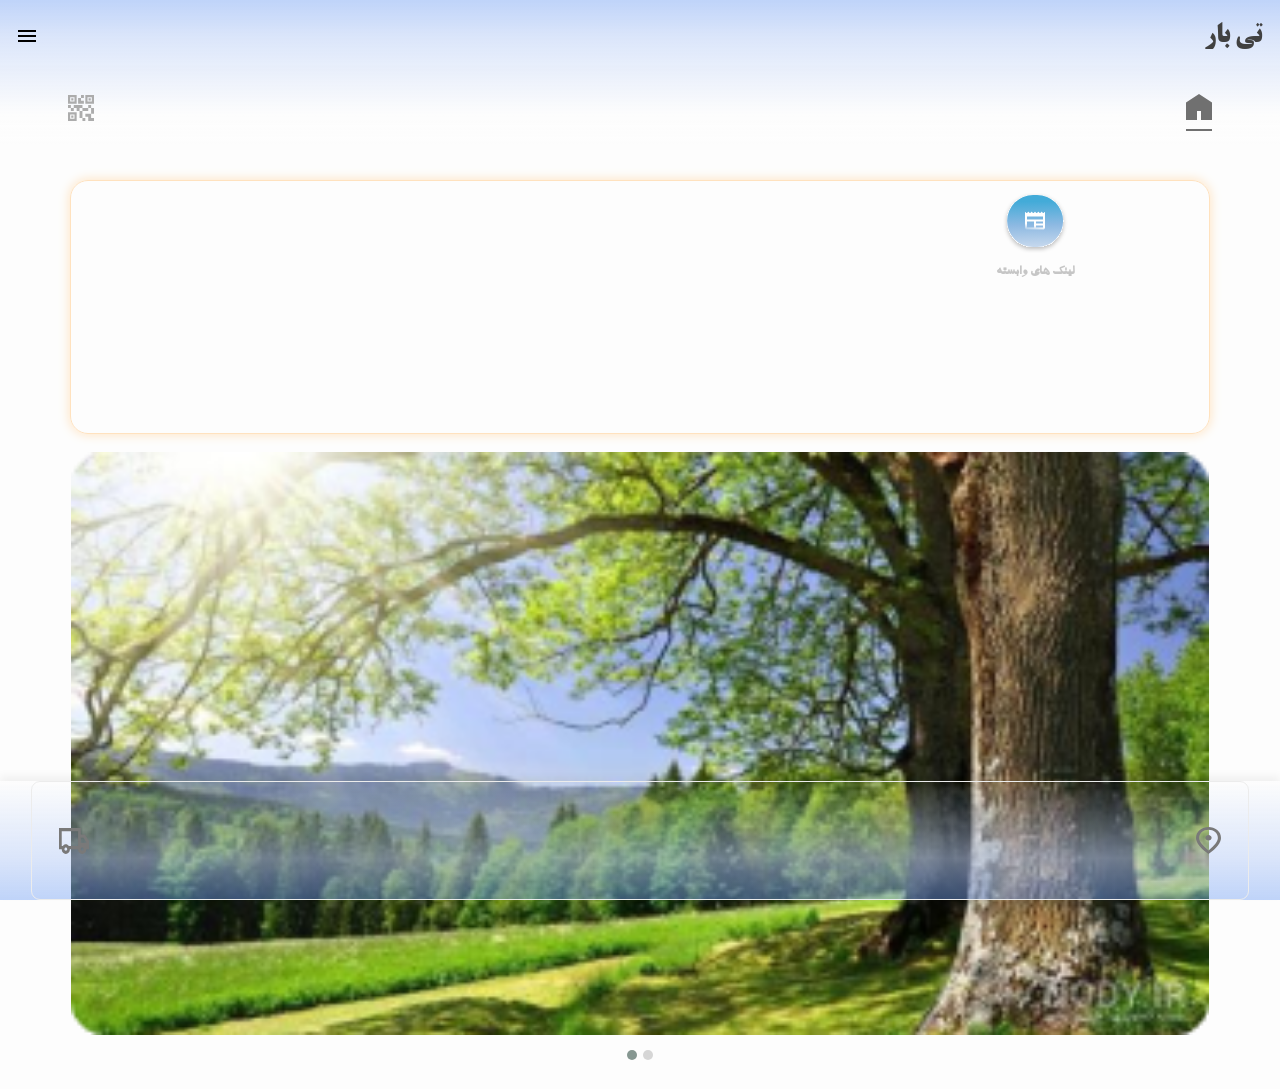
==== index.html @ 87678408 "Delete a photo in the main slider" ====
<!DOCTYPE html>
<html lang="fa" dir="rtl">

<head>
    <meta charset="UTF-8">
    <meta http-equiv="X-UA-Compatible" content="IE=edge">
    <meta name="viewport" content="width=device-width, initial-scale=1.0">
    <title>BAR CODE</title>
    <link rel="stylesheet" href="css/owl.carousel.min.css">
    <link rel="stylesheet" href="css/owl.theme.default.min.css">
    <link rel="stylesheet" href="css/styleMain.css">
</head>

<body>

    <header id="headerMain">
        <div id="header-top">
            <span>تی بار</span>

            <img id="goToPageSetting" src="image/user-setting.svg" alt="">
        </div>
        <div id="header-main">
            <div>
                <img id="icon-home" src="image/home.svg" alt="">
                <img id="icon-home-active" src="image/home-active.svg" alt="">
            </div>

            <div>
                <img id="mobile-QR" src="image/mobile-QR.svg" alt="">
                <img id="mobile-QR-active" src="image/mobile-QR-active.svg" alt="">
            </div>
        </div>
    </header>

    <section id="OptionsSectionMain">
        <div>
            <div>
                <img src="image/Cultural-Products.svg" alt="">
            </div>

            <span>لینک های وابسته</span>
        </div>

    </section>

    <section id="slider">
        <div class="owl-carousel owl-theme">
            <div class="item">
                <img src="image/nody-عکس-مناظر-زیبا-با-کیفیت-بالا-1626717823 1.png" alt="">
            </div>
            <div class="item">
                <img src="image/Jowhareh_galleries_5_poster_94015c6b-6b60-4d21-803e-1c897b226ade 1.png" alt="">
            </div>
        </div>
    </section>

    <section id="qrCode">
        <h3>کد را اسکن کنید</h3>
        <img src="image/QR-code.svg" alt="">
    </section>

    <footer id="footerMain">
        <div id="container">
            <div id="mapIcon">
                <img src="image/map.svg" alt="">
            </div>
            <div>
                <img src="image/FreightCar.svg" alt="">
            </div>
        </div>
    </footer>

    <script src="js/jquery-3.7.1.min.js"></script>
    <script src="js/owl.carousel.min.js"></script>
    <script src="js/appMain.js"></script>
</body>

</html>
---- css/styleMain.css ----
@font-face {
  font-family: iran-sans-bold;
  src: url(../css/BTitrBd.ttf);
}
@font-face {
  font-family: iran-sans;
  src: url(../css/BTraffic.ttf);
}
body {
  font-family: iran-sans;
  background-color: #FDFDFD;
}
body header {
  font-family: iran-sans-bold;
}
body #headerMain {
  width: 100%;
  position: fixed;
  top: 0;
  right: 0;
  left: 0;
  background: linear-gradient(180deg, rgba(113, 159, 244, 0.4431372549) 0%, rgba(189, 209, 248, 0.54) 25%, rgba(239, 239, 239, 0) 80%, #FDFDFD 100%);
}
body #headerMain #header-top {
  width: 100%;
  height: 8vh;
  display: flex;
  align-items: center;
  justify-content: space-between;
}
body #headerMain #header-top span {
  color: #414141;
  font-weight: bold;
  font-size: 3vh;
}
body #headerMain #header-top * {
  margin: 0 2vh;
}
body #headerMain #header-main {
  width: 95%;
  height: 8vh;
  margin: 0 auto;
  display: flex;
  align-items: center;
  justify-content: space-between;
}
body #headerMain #header-main div {
  display: flex;
  align-items: center;
  justify-content: space-between;
  flex-direction: column;
}
body #headerMain #header-main div span {
  color: #2E2E2E;
}
body #headerMain #header-main > div {
  margin: 0 4vh;
}
body #headerMain #header-main #icon-home,
body #headerMain #header-main #mobile-QR-active {
  display: none;
}
body #headerMain #header-main #icon-home-active,
body #headerMain #header-main #mobile-QR-active {
  border-bottom: 0.3vh solid #707070;
  padding: 1vh 0;
}
body #OptionsSectionMain {
  width: 90%;
  height: 26vh;
  margin: 20vh auto 0;
  border-radius: 2vh;
  display: flex;
  flex-wrap: wrap;
  padding: 1vh 0;
  border: 0.2vh solid #FFE2BF;
  background: rgba(255, 205, 145, 0);
  box-shadow: 0px 0px 11.9px 0px #FFE1BC;
}
body #OptionsSectionMain > div {
  width: 30%;
  height: 10vh;
  margin: 0.3vh;
  display: flex;
  flex-direction: column;
  align-items: center;
}
body #OptionsSectionMain > div > div > svg {
  width: 7vh;
  height: 7vh;
}
body #OptionsSectionMain > div > span {
  color: #C6C6C6;
  font-size: 1.5vh;
  font-weight: bold;
}
body #OptionsSectionMain > div img {
  width: 100%;
}
body #slider {
  width: 90%;
  direction: ltr;
  margin: 2vh auto;
}
body #slider .item {
  width: 100%;
  height: 30%;
}
body #slider .item img {
  width: 100% !important;
  height: 100% !important;
}
body #slider .owl-dots button span {
  margin: 5px 3px;
}
body #qrCode {
  display: none;
  position: absolute;
  left: 0;
  right: 0;
  top: 20vh;
  flex-direction: column;
  align-items: center;
}
body #qrCode h3 {
  color: #ACACAC;
  font-size: 2.5vh;
  font-weight: bold;
}
body #qrCode img {
  width: 70%;
  margin: 0 auto;
}
body #footerMain {
  width: 100%;
  position: fixed;
  bottom: 0vh;
  right: 0;
  left: 0;
  margin: 0 auto;
  z-index: 1;
  display: flex;
  flex-direction: column;
  background: linear-gradient(0deg, rgba(113, 159, 244, 0.4431372549) 0%, rgba(189, 209, 248, 0.54) 35%, rgba(239, 239, 239, 0) 100%);
  box-shadow: 0px -5px 8.2px 0px rgba(0, 0, 0, 0.05);
}
body #footerMain #container {
  width: 95%;
  height: 13vh;
  margin: 0 auto;
  border-radius: 1vh;
  display: flex;
  align-items: center;
  justify-content: space-between;
  border: 1px solid #ECECEC;
}
body #footerMain #container div {
  margin: 0 3vh;
  height: 100%;
  display: flex;
  flex-direction: column;
  align-items: center;
  justify-content: center;
}
body #footerMain .box-shadow {
  width: 100%;
  height: 10vh;
  background: linear-gradient(0deg, #719FF4 0%, rgba(189, 209, 248, 0.54) 49.39%, rgba(239, 239, 239, 0) 100%);
}
body #div-trafficRules {
  width: 6.5vh;
  height: 6.5vh;
  border-radius: 10vh;
  display: flex;
  align-items: center;
  justify-content: center;
}
body span {
  font-size: 2.5vh;
  margin-top: 0.8vh;
}
body .owl-next span,
body .owl-prev span {
  visibility: hidden;
}

/*# sourceMappingURL=styleMain.css.map */
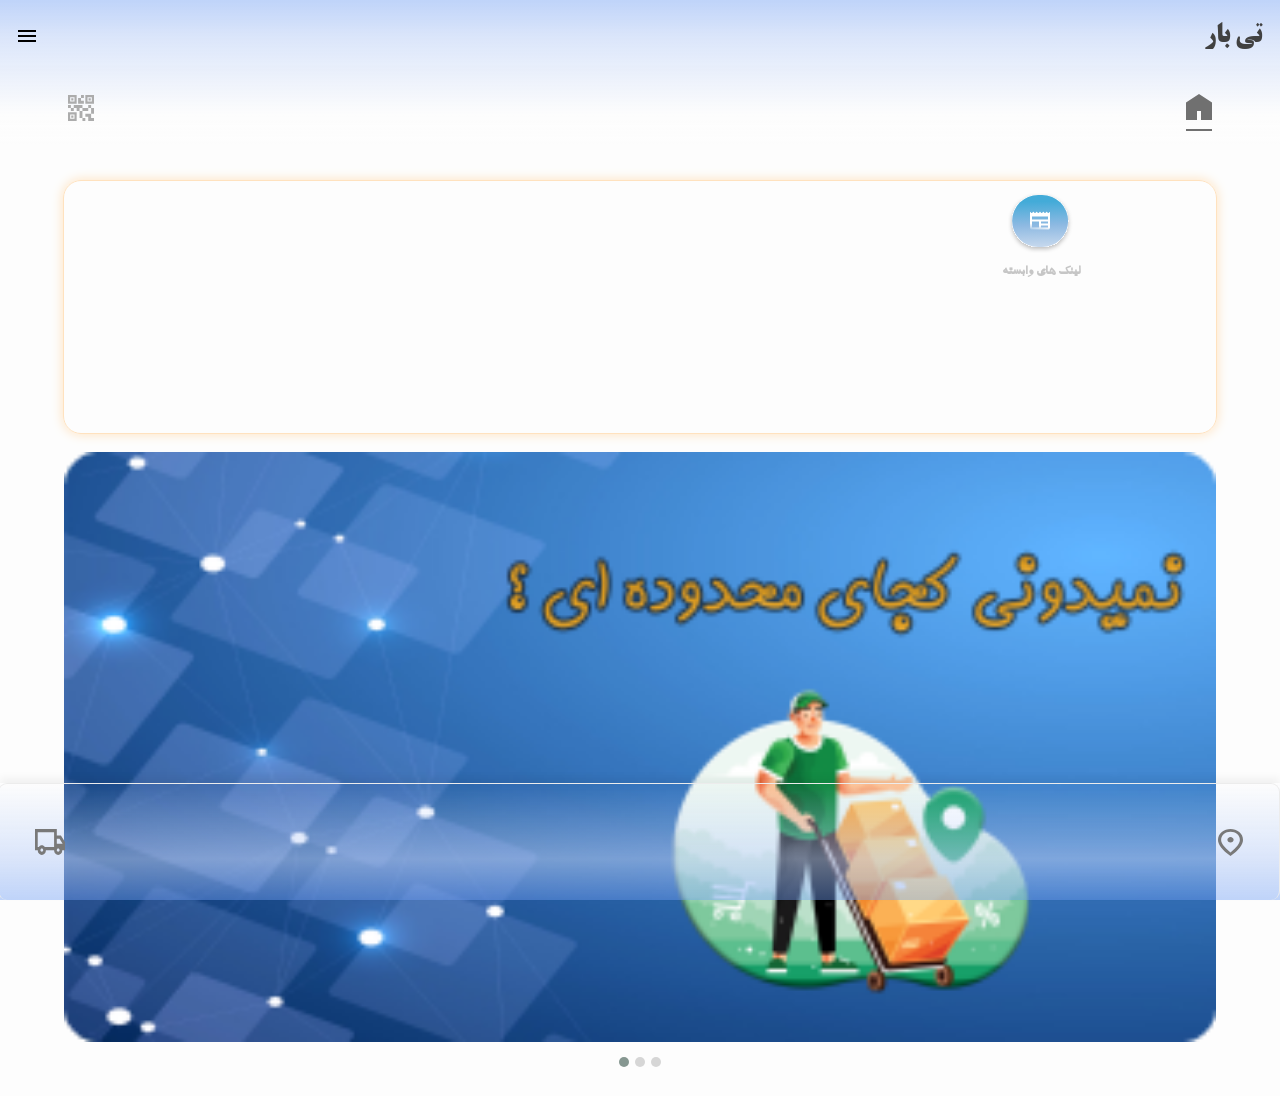
==== commit 7c57d6f8: "create loading page 1 = Create a loading page 2 = Add a poster to the slider" ====
--- a/index.html
+++ b/index.html
@@ -46,10 +46,13 @@
     <section id="slider">
         <div class="owl-carousel owl-theme">
             <div class="item">
-                <img src="image/nody-عکس-مناظر-زیبا-با-کیفیت-بالا-1626717823 1.png" alt="">
+                <img src="image/slider-1.png" alt="">
             </div>
             <div class="item">
-                <img src="image/Jowhareh_galleries_5_poster_94015c6b-6b60-4d21-803e-1c897b226ade 1.png" alt="">
+                <img src="image/slider-2.png" alt="">
+            </div>
+            <div class="item">
+                <img src="image/slider-3.png" alt="">
             </div>
         </div>
     </section>
@@ -70,6 +73,10 @@
         </div>
     </footer>
 
+    <section id="loading-page">
+        <img src="image/logo.png" alt="">
+    </section>
+
     <script src="js/jquery-3.7.1.min.js"></script>
     <script src="js/owl.carousel.min.js"></script>
     <script src="js/appMain.js"></script>
--- a/css/styleMain.css
+++ b/css/styleMain.css
@@ -9,6 +9,7 @@
 body {
   font-family: iran-sans;
   background-color: #FDFDFD;
+  margin: 0;
 }
 body header {
   font-family: iran-sans-bold;
@@ -133,6 +134,7 @@
 }
 body #footerMain {
   width: 100%;
+  height: 13vh;
   position: fixed;
   bottom: 0vh;
   right: 0;
@@ -145,17 +147,18 @@
   box-shadow: 0px -5px 8.2px 0px rgba(0, 0, 0, 0.05);
 }
 body #footerMain #container {
-  width: 95%;
-  height: 13vh;
+  width: 100%;
+  height: 100%;
   margin: 0 auto;
   border-radius: 1vh;
   display: flex;
   align-items: center;
   justify-content: space-between;
   border: 1px solid #ECECEC;
+  border-bottom: none;
 }
 body #footerMain #container div {
-  margin: 0 3vh;
+  margin: 0 4vh;
   height: 100%;
   display: flex;
   flex-direction: column;
@@ -166,6 +169,19 @@
   width: 100%;
   height: 10vh;
   background: linear-gradient(0deg, #719FF4 0%, rgba(189, 209, 248, 0.54) 49.39%, rgba(239, 239, 239, 0) 100%);
+}
+body #loading-page {
+  background: linear-gradient(163deg, #79A4F5 47.08%, #DCE4F4 138.52%);
+  width: 100%;
+  height: 100vh;
+  display: none;
+  align-items: center;
+  justify-content: center;
+}
+body #loading-page img {
+  width: 30%;
+  height: 14vh;
+  border-radius: 30px 0;
 }
 body #div-trafficRules {
   width: 6.5vh;
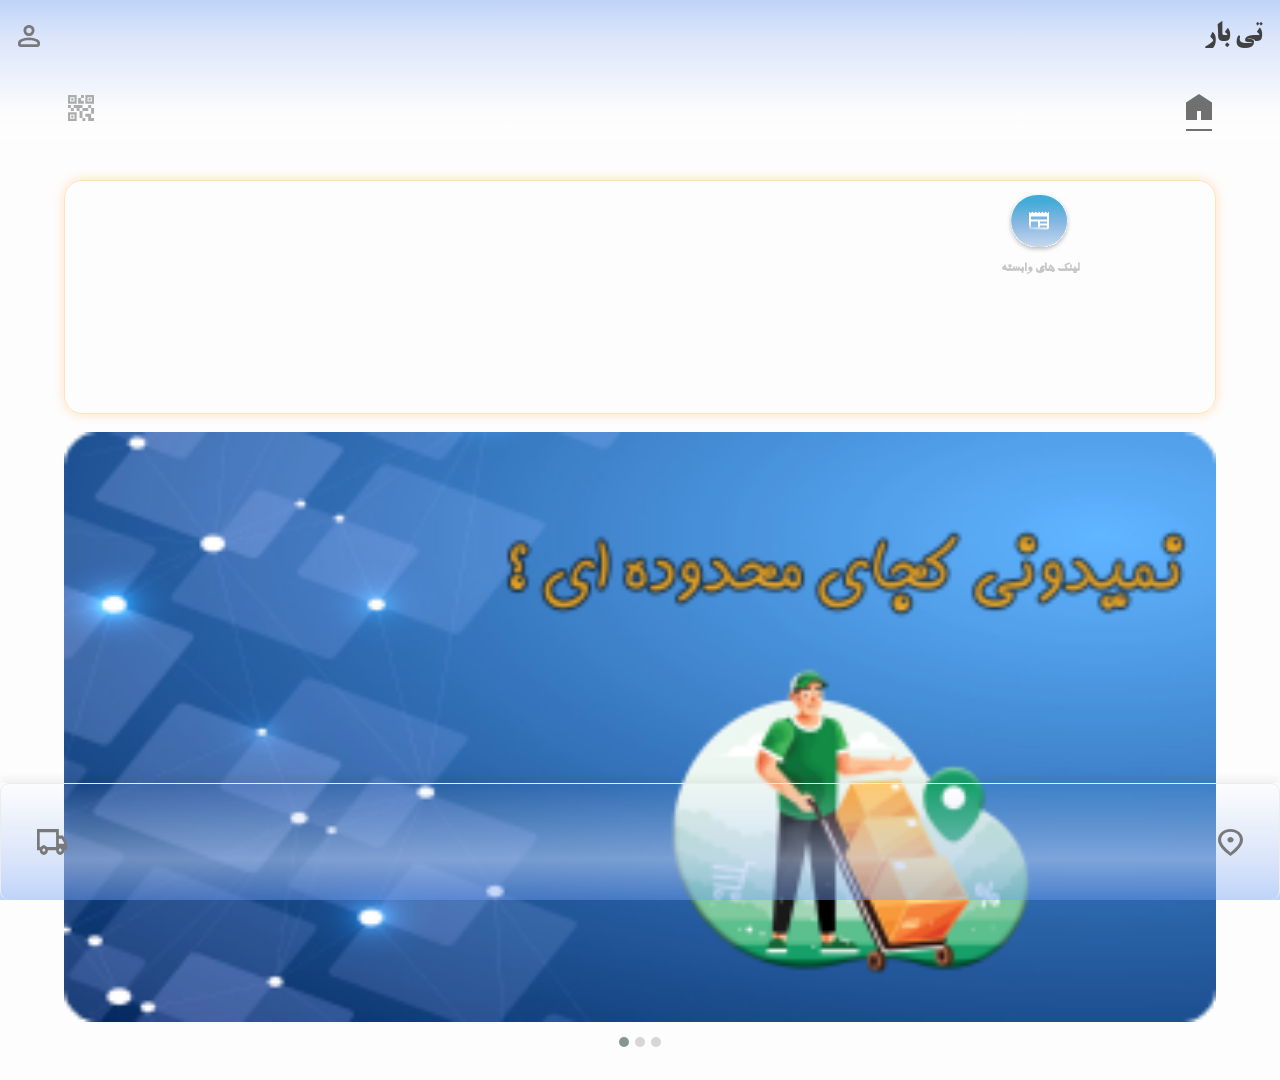
==== commit 95364c81: "fit loading : ( main page )" ====
--- a/index.html
+++ b/index.html
@@ -8,59 +8,69 @@
     <title>BAR CODE</title>
     <link rel="stylesheet" href="css/owl.carousel.min.css">
     <link rel="stylesheet" href="css/owl.theme.default.min.css">
+    <!-- <link href="https://cdn.jsdelivr.net/npm/bootstrap@5.3.2/dist/css/bootstrap.min.css" rel="stylesheet"
+        integrity="sha384-T3c6CoIi6uLrA9TneNEoa7RxnatzjcDSCmG1MXxSR1GAsXEV/Dwwykc2MPK8M2HN" crossorigin="anonymous"> -->
+    <link rel="stylesheet" href="css/bootstrap-material-design.min.css">
     <link rel="stylesheet" href="css/styleMain.css">
 </head>
 
-<body>
+<body id="accordionExample">
 
     <header id="headerMain">
         <div id="header-top">
             <span>تی بار</span>
 
-            <img id="goToPageSetting" src="image/user-setting.svg" alt="">
+            <img id="goToPageSetting" src="image/user-icon-header.svg" alt="">
         </div>
         <div id="header-main">
             <div>
-                <img id="icon-home" src="image/home.svg" alt="">
+                <img id="icon-home" data-bs-toggle="collapse" data-bs-target="#main" aria-expanded="false"
+                    aria-controls="main" src="image/home.svg" alt="">
                 <img id="icon-home-active" src="image/home-active.svg" alt="">
             </div>
 
             <div>
-                <img id="mobile-QR" src="image/mobile-QR.svg" alt="">
+                <img id="mobile-QR" data-bs-toggle="collapse" data-bs-target="#qrCode" aria-expanded="false"
+                    aria-controls="qrCode" src="image/mobile-QR.svg" alt="">
                 <img id="mobile-QR-active" src="image/mobile-QR-active.svg" alt="">
             </div>
         </div>
     </header>
+    <main id="main" data-bs-parent="#accordionExample">
 
-    <section id="OptionsSectionMain">
-        <div>
+        <section id="OptionsSectionMain">
             <div>
-                <img src="image/Cultural-Products.svg" alt="">
+                <div>
+                    <img src="image/Cultural-Products.svg" alt="">
+                </div>
+
+                <span>لینک های وابسته</span>
             </div>
 
-            <span>لینک های وابسته</span>
-        </div>
+        </section>
 
-    </section>
+        <section id="slider">
+            <div class="owl-carousel owl-theme">
+                <div class="item">
+                    <img src="image/slider-1.png" alt="">
+                </div>
+                <div class="item">
+                    <img src="image/slider-2.png" alt="">
+                </div>
+                <div class="item">
+                    <img src="image/slider-3.png" alt="">
+                </div>
+            </div>
+        </section>
 
-    <section id="slider">
-        <div class="owl-carousel owl-theme">
-            <div class="item">
-                <img src="image/slider-1.png" alt="">
-            </div>
-            <div class="item">
-                <img src="image/slider-2.png" alt="">
-            </div>
-            <div class="item">
-                <img src="image/slider-3.png" alt="">
-            </div>
-        </div>
-    </section>
+    </main>
 
-    <section id="qrCode">
+
+    <section id="qrCode" data-bs-parent="#accordionExample">
         <h3>کد را اسکن کنید</h3>
         <img src="image/QR-code.svg" alt="">
     </section>
+
 
     <footer id="footerMain">
         <div id="container">
@@ -79,7 +89,12 @@
 
     <script src="js/jquery-3.7.1.min.js"></script>
     <script src="js/owl.carousel.min.js"></script>
+    <script src="https://cdn.jsdelivr.net/npm/bootstrap@5.3.2/dist/js/bootstrap.bundle.min.js"
+        integrity="sha384-C6RzsynM9kWDrMNeT87bh95OGNyZPhcTNXj1NW7RuBCsyN/o0jlpcV8Qyq46cDfL" crossorigin="anonymous">
+    </script>
+    <!-- <script src="js/bootstrap-material-design.min.js"></script> -->
     <script src="js/appMain.js"></script>
+
 </body>
 
 </html>
--- a/css/styleMain.css
+++ b/css/styleMain.css
@@ -65,6 +65,9 @@
 body #headerMain #header-main #mobile-QR-active {
   border-bottom: 0.3vh solid #707070;
   padding: 1vh 0;
+}
+body #main {
+  width: 100%;
 }
 body #OptionsSectionMain {
   width: 90%;
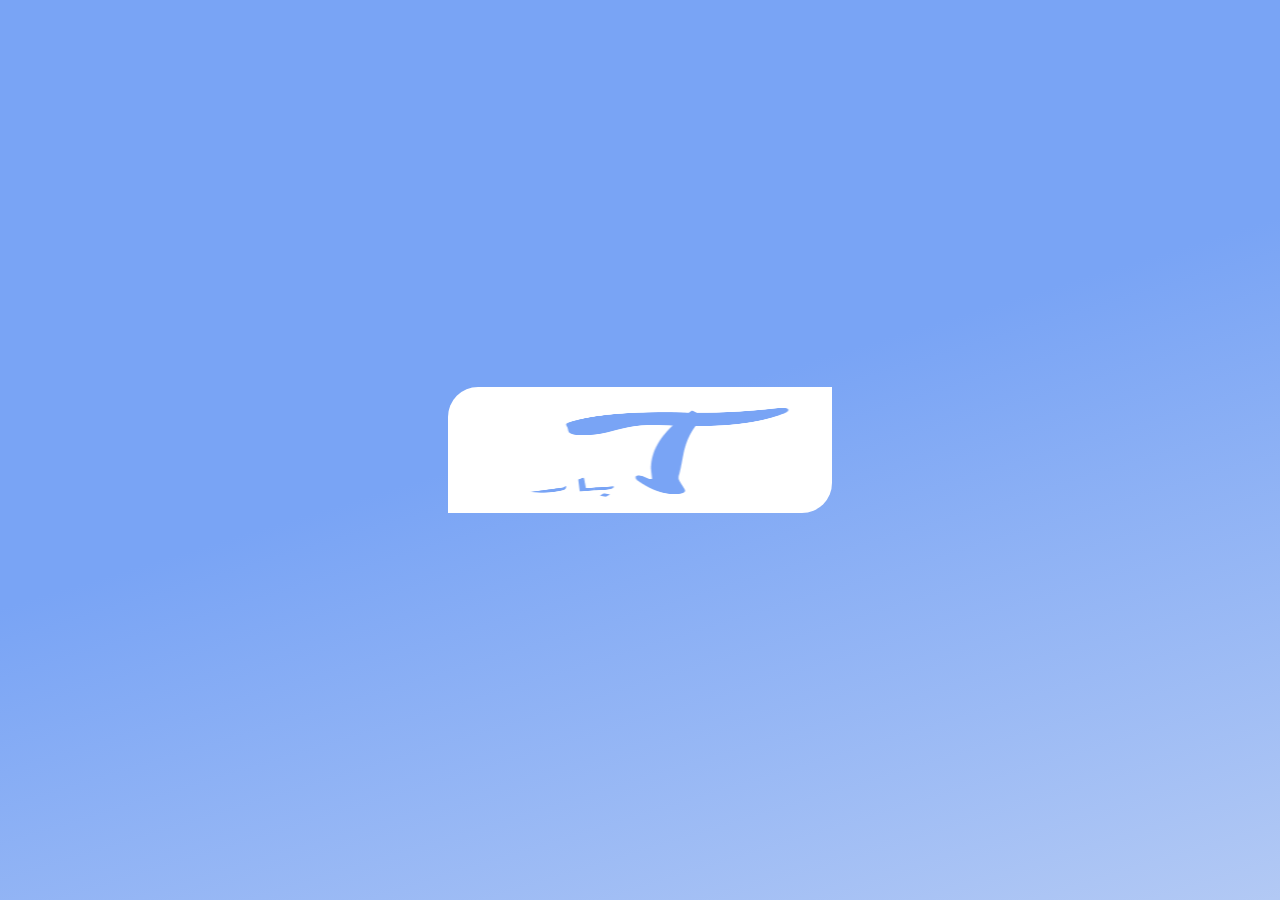
==== commit a75e88ab: "fit style ( main page ) changes :arrow_down: 1 = style option element 2 = logo title 3 = none the bo" ====
--- a/index.html
+++ b/index.html
@@ -8,8 +8,6 @@
     <title>BAR CODE</title>
     <link rel="stylesheet" href="css/owl.carousel.min.css">
     <link rel="stylesheet" href="css/owl.theme.default.min.css">
-    <!-- <link href="https://cdn.jsdelivr.net/npm/bootstrap@5.3.2/dist/css/bootstrap.min.css" rel="stylesheet"
-        integrity="sha384-T3c6CoIi6uLrA9TneNEoa7RxnatzjcDSCmG1MXxSR1GAsXEV/Dwwykc2MPK8M2HN" crossorigin="anonymous"> -->
     <link rel="stylesheet" href="css/bootstrap-material-design.min.css">
     <link rel="stylesheet" href="css/styleMain.css">
 </head>
@@ -18,35 +16,34 @@
 
     <header id="headerMain">
         <div id="header-top">
-            <span>تی بار</span>
+            <div>
+                <span class="logo-tit-T">T</span>
+                <span class="logo-tit-Bar">بار</span>
+            </div>
 
             <img id="goToPageSetting" src="image/user-icon-header.svg" alt="">
         </div>
         <div id="header-main">
             <div>
-                <img id="icon-home" data-bs-toggle="collapse" data-bs-target="#main" aria-expanded="false"
-                    aria-controls="main" src="image/home.svg" alt="">
+                <img id="icon-home" src="image/home.svg" alt="">
                 <img id="icon-home-active" src="image/home-active.svg" alt="">
             </div>
 
             <div>
-                <img id="mobile-QR" data-bs-toggle="collapse" data-bs-target="#qrCode" aria-expanded="false"
-                    aria-controls="qrCode" src="image/mobile-QR.svg" alt="">
+                <img id="mobile-QR" src="image/mobile-QR.svg" alt="">
                 <img id="mobile-QR-active" src="image/mobile-QR-active.svg" alt="">
             </div>
         </div>
     </header>
+
     <main id="main" data-bs-parent="#accordionExample">
 
         <section id="OptionsSectionMain">
             <div>
-                <div>
-                    <img src="image/Cultural-Products.svg" alt="">
-                </div>
+                <img src="image/Cultural-Products.svg" alt="">
 
                 <span>لینک های وابسته</span>
             </div>
-
         </section>
 
         <section id="slider">
@@ -65,12 +62,10 @@
 
     </main>
 
-
     <section id="qrCode" data-bs-parent="#accordionExample">
         <h3>کد را اسکن کنید</h3>
         <img src="image/QR-code.svg" alt="">
     </section>
-
 
     <footer id="footerMain">
         <div id="container">
--- a/css/styleMain.css
+++ b/css/styleMain.css
@@ -5,6 +5,14 @@
 @font-face {
   font-family: iran-sans;
   src: url(../css/BTraffic.ttf);
+}
+@font-face {
+  font-family: VampiroOne-Regular;
+  src: url(../Fonts-B_YasDL.com/VampiroOne-Regular.ttf);
+}
+@font-face {
+  font-family: BArabics;
+  src: url(../Fonts-B_YasDL.com/BArabics.ttf);
 }
 body {
   font-family: iran-sans;
@@ -21,6 +29,7 @@
   right: 0;
   left: 0;
   background: linear-gradient(180deg, rgba(113, 159, 244, 0.4431372549) 0%, rgba(189, 209, 248, 0.54) 25%, rgba(239, 239, 239, 0) 80%, #FDFDFD 100%);
+  display: none;
 }
 body #headerMain #header-top {
   width: 100%;
@@ -28,11 +37,24 @@
   display: flex;
   align-items: center;
   justify-content: space-between;
+}
+body #headerMain #header-top .logo-tit-T {
+  text-shadow: 0px 1px 4px #7C7C7C;
+  color: #FF8C15;
+  font-family: VampiroOne-Regular;
+  -webkit-text-stroke-width: 0.01vh;
+  -webkit-text-stroke-color: #F8F8F8;
+  font-size: 5vh;
+}
+body #headerMain #header-top .logo-tit-Bar {
+  font-family: BArabics;
+  color: #206BF5;
 }
 body #headerMain #header-top span {
   color: #414141;
   font-weight: bold;
   font-size: 3vh;
+  margin: 0;
 }
 body #headerMain #header-top * {
   margin: 0 2vh;
@@ -77,34 +99,33 @@
   display: flex;
   flex-wrap: wrap;
   padding: 1vh 0;
-  border: 0.2vh solid #FFE2BF;
   background: rgba(255, 205, 145, 0);
-  box-shadow: 0px 0px 11.9px 0px #FFE1BC;
-}
-body #OptionsSectionMain > div {
-  width: 30%;
-  height: 10vh;
-  margin: 0.3vh;
-  display: flex;
-  flex-direction: column;
-  align-items: center;
-}
-body #OptionsSectionMain > div > div > svg {
-  width: 7vh;
-  height: 7vh;
-}
-body #OptionsSectionMain > div > span {
-  color: #C6C6C6;
-  font-size: 1.5vh;
+  box-shadow: 0px 0px 11.9px 0px rgba(255, 205, 145, 0.5);
+}
+body #OptionsSectionMain div {
+  display: flex;
+  flex-direction: column;
+  align-items: center;
+  margin: 3% 6.5%;
+  width: 20%;
+  height: 0vh;
+}
+body #OptionsSectionMain div > span {
+  color: #42ABD8;
+  font-size: 1.3vh;
   font-weight: bold;
-}
-body #OptionsSectionMain > div img {
-  width: 100%;
+  text-align: center;
+}
+body #OptionsSectionMain div img {
+  width: 70%;
 }
 body #slider {
   width: 90%;
   direction: ltr;
   margin: 2vh auto;
+}
+body #slider .owl-stage-outer {
+  border-radius: 1vh;
 }
 body #slider .item {
   width: 100%;
@@ -144,10 +165,9 @@
   left: 0;
   margin: 0 auto;
   z-index: 1;
-  display: flex;
   flex-direction: column;
   background: linear-gradient(0deg, rgba(113, 159, 244, 0.4431372549) 0%, rgba(189, 209, 248, 0.54) 35%, rgba(239, 239, 239, 0) 100%);
-  box-shadow: 0px -5px 8.2px 0px rgba(0, 0, 0, 0.05);
+  box-shadow: 0px -5px 18.2px 0px rgba(0, 0, 0, 0.05);
 }
 body #footerMain #container {
   width: 100%;
@@ -157,8 +177,6 @@
   display: flex;
   align-items: center;
   justify-content: space-between;
-  border: 1px solid #ECECEC;
-  border-bottom: none;
 }
 body #footerMain #container div {
   margin: 0 4vh;
@@ -177,7 +195,7 @@
   background: linear-gradient(163deg, #79A4F5 47.08%, #DCE4F4 138.52%);
   width: 100%;
   height: 100vh;
-  display: none;
+  display: flex;
   align-items: center;
   justify-content: center;
 }
@@ -203,4 +221,9 @@
   visibility: hidden;
 }
 
+.owl-theme .owl-dots .owl-dot.active span,
+.owl-theme .owl-dots .owl-dot:hover span {
+  background: #FF8C15;
+}
+
 /*# sourceMappingURL=styleMain.css.map */
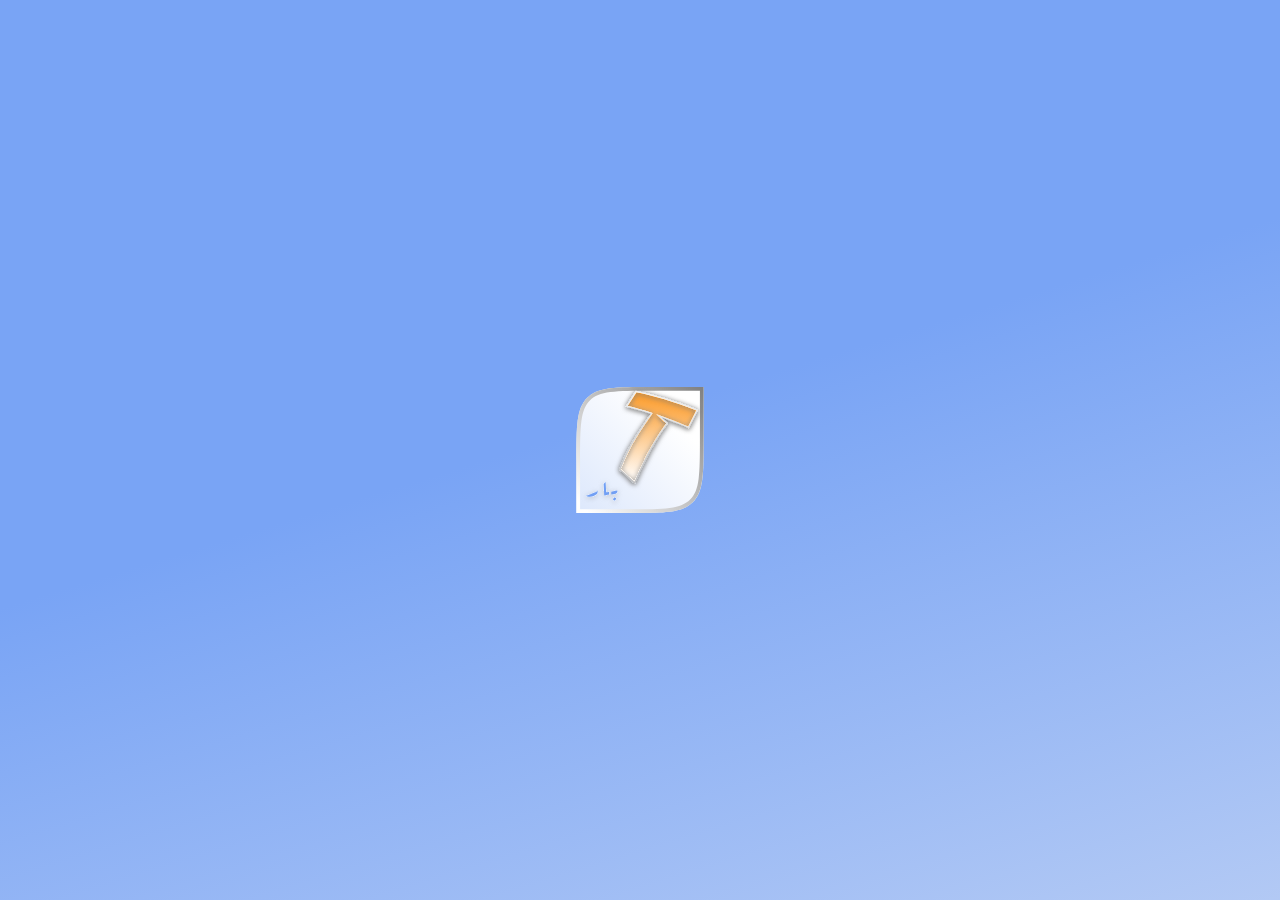
==== commit 58b89a77: "fit style (main page) 1 = change logo header 2 = change background(header and footer) 3 = change log" ====
--- a/index.html
+++ b/index.html
@@ -10,6 +10,8 @@
     <link rel="stylesheet" href="css/owl.theme.default.min.css">
     <link rel="stylesheet" href="css/bootstrap-material-design.min.css">
     <link rel="stylesheet" href="css/styleMain.css">
+    <link rel="icon" href="./dark.png" media="(prefers-color-scheme: dark)">
+    <link rel="icon" href="./light.png" media="(prefers-color-scheme: light)">
 </head>
 
 <body id="accordionExample">
@@ -17,7 +19,7 @@
     <header id="headerMain">
         <div id="header-top">
             <div>
-                <span class="logo-tit-T">T</span>
+                <img class="logo-tit-T" src="image/logo-t-header.svg" alt="">
                 <span class="logo-tit-Bar">بار</span>
             </div>
 
@@ -79,7 +81,7 @@
     </footer>
 
     <section id="loading-page">
-        <img src="image/logo.png" alt="">
+        <img src="image/logo-loading.svg" alt="">
     </section>
 
     <script src="js/jquery-3.7.1.min.js"></script>
--- a/css/styleMain.css
+++ b/css/styleMain.css
@@ -28,7 +28,7 @@
   top: 0;
   right: 0;
   left: 0;
-  background: linear-gradient(180deg, rgba(113, 159, 244, 0.4431372549) 0%, rgba(189, 209, 248, 0.54) 25%, rgba(239, 239, 239, 0) 80%, #FDFDFD 100%);
+  background: linear-gradient(180deg, #719FF4 0%, rgba(189, 209, 248, 0.54) 49.39%, rgba(239, 239, 239, 0) 100%);
   display: none;
 }
 body #headerMain #header-top {
@@ -39,16 +39,13 @@
   justify-content: space-between;
 }
 body #headerMain #header-top .logo-tit-T {
-  text-shadow: 0px 1px 4px #7C7C7C;
-  color: #FF8C15;
-  font-family: VampiroOne-Regular;
-  -webkit-text-stroke-width: 0.01vh;
-  -webkit-text-stroke-color: #F8F8F8;
-  font-size: 5vh;
+  margin: 0;
 }
 body #headerMain #header-top .logo-tit-Bar {
   font-family: BArabics;
-  color: #206BF5;
+  -webkit-background-clip: text;
+  -webkit-text-fill-color: transparent;
+  background-image: linear-gradient(234deg, #206BF5 22.69%, #81ABF9 88.24%);
 }
 body #headerMain #header-top span {
   color: #414141;
@@ -166,7 +163,7 @@
   margin: 0 auto;
   z-index: 1;
   flex-direction: column;
-  background: linear-gradient(0deg, rgba(113, 159, 244, 0.4431372549) 0%, rgba(189, 209, 248, 0.54) 35%, rgba(239, 239, 239, 0) 100%);
+  background: linear-gradient(0deg, #81A7EE 0%, rgba(189, 209, 248, 0.54) 49.39%, rgba(239, 239, 239, 0) 100%);
   box-shadow: 0px -5px 18.2px 0px rgba(0, 0, 0, 0.05);
 }
 body #footerMain #container {
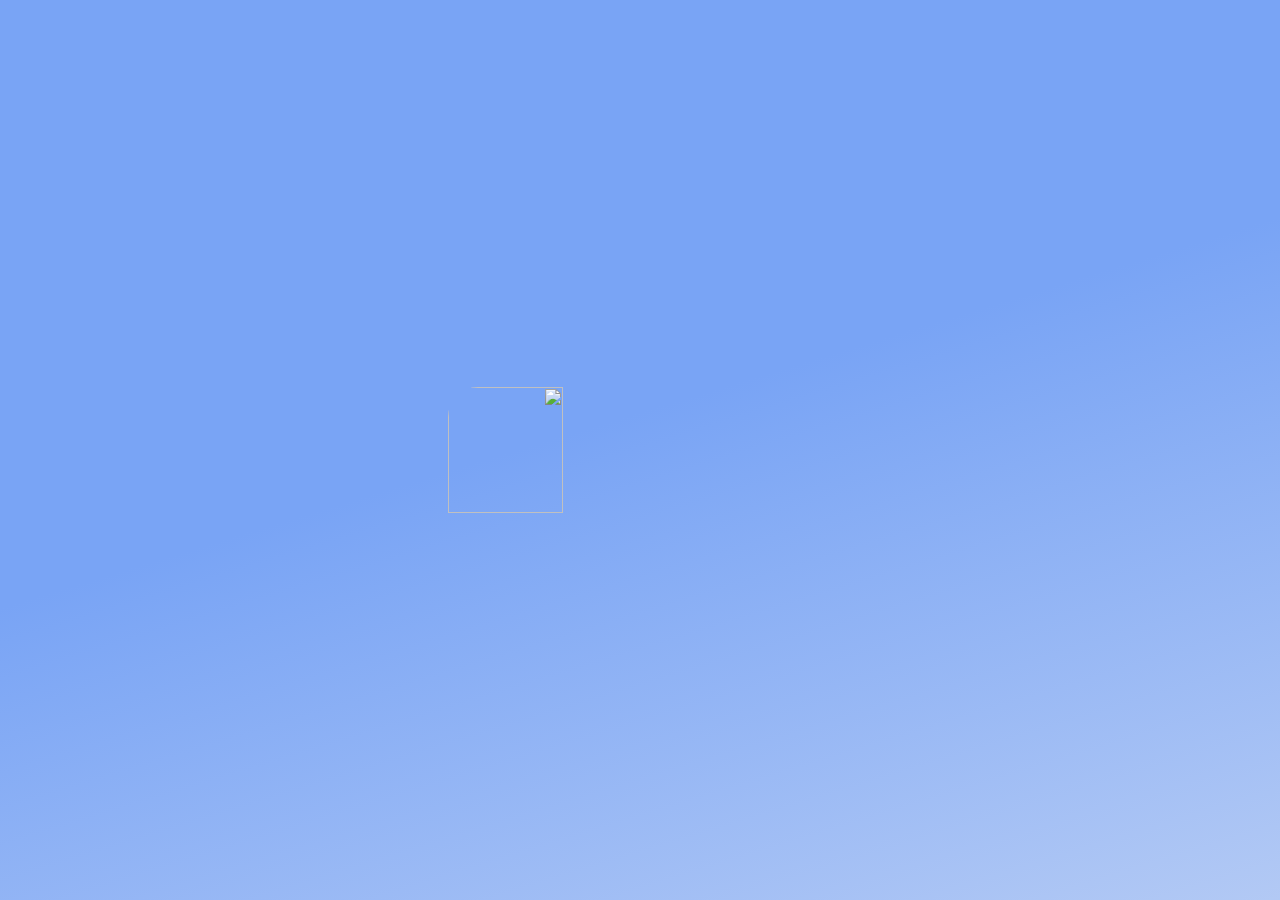
==== commit c4e6373d: "fit style (main page) 1 = add animation in title header (T) 2 = Running header icons fine line (home" ====
--- a/index.html
+++ b/index.html
@@ -9,17 +9,17 @@
     <link rel="stylesheet" href="css/owl.carousel.min.css">
     <link rel="stylesheet" href="css/owl.theme.default.min.css">
     <link rel="stylesheet" href="css/bootstrap-material-design.min.css">
+    <link rel="stylesheet" href="https://cdnjs.cloudflare.com/ajax/libs/animate.css/4.1.1/animate.min.css" />
     <link rel="stylesheet" href="css/styleMain.css">
-    <link rel="icon" href="./dark.png" media="(prefers-color-scheme: dark)">
-    <link rel="icon" href="./light.png" media="(prefers-color-scheme: light)">
 </head>
 
 <body id="accordionExample">
 
     <header id="headerMain">
         <div id="header-top">
-            <div>
-                <img class="logo-tit-T" src="image/logo-t-header.svg" alt="">
+            <div class="">
+                <div style="display: inline-block; margin: 0;" class="logo-tit-T animate__animated">T
+                </div>
                 <span class="logo-tit-Bar">بار</span>
             </div>
 
@@ -29,11 +29,13 @@
             <div>
                 <img id="icon-home" src="image/home.svg" alt="">
                 <img id="icon-home-active" src="image/home-active.svg" alt="">
+                <hr class="line-home line-home-A">
             </div>
 
             <div>
                 <img id="mobile-QR" src="image/mobile-QR.svg" alt="">
                 <img id="mobile-QR-active" src="image/mobile-QR-active.svg" alt="">
+                <hr class="line-QR-code">
             </div>
         </div>
     </header>
@@ -81,7 +83,7 @@
     </footer>
 
     <section id="loading-page">
-        <img src="image/logo-loading.svg" alt="">
+        <img src="image/logo.png" alt="">
     </section>
 
     <script src="js/jquery-3.7.1.min.js"></script>
--- a/css/styleMain.css
+++ b/css/styleMain.css
@@ -28,7 +28,7 @@
   top: 0;
   right: 0;
   left: 0;
-  background: linear-gradient(180deg, #719FF4 0%, rgba(189, 209, 248, 0.54) 49.39%, rgba(239, 239, 239, 0) 100%);
+  background: linear-gradient(180deg, rgba(113, 159, 244, 0.4431372549) 0%, rgba(189, 209, 248, 0.54) 25%, rgba(239, 239, 239, 0) 80%, #FDFDFD 100%);
   display: none;
 }
 body #headerMain #header-top {
@@ -39,13 +39,16 @@
   justify-content: space-between;
 }
 body #headerMain #header-top .logo-tit-T {
-  margin: 0;
+  text-shadow: 0px 1px 4px #7C7C7C;
+  color: #FF8C15;
+  font-family: VampiroOne-Regular;
+  -webkit-text-stroke-width: 0.01vh;
+  -webkit-text-stroke-color: #F8F8F8;
+  font-size: 5vh;
 }
 body #headerMain #header-top .logo-tit-Bar {
   font-family: BArabics;
-  -webkit-background-clip: text;
-  -webkit-text-fill-color: transparent;
-  background-image: linear-gradient(234deg, #206BF5 22.69%, #81ABF9 88.24%);
+  color: #206BF5;
 }
 body #headerMain #header-top span {
   color: #414141;
@@ -82,11 +85,27 @@
 }
 body #headerMain #header-main #icon-home-active,
 body #headerMain #header-main #mobile-QR-active {
-  border-bottom: 0.3vh solid #707070;
   padding: 1vh 0;
 }
+body #headerMain #header-main .line-QR-code,
+body #headerMain #header-main .line-home {
+  width: 0%;
+  margin: 0;
+  height: 0.2vh;
+  transition: width 0.4s;
+  opacity: 0;
+  visibility: hidden;
+  background: #707070;
+}
+body #headerMain #header-main .line-QR-code-A,
+body #headerMain #header-main .line-home-A {
+  width: 100%;
+  opacity: 1;
+  visibility: visible;
+}
 body #main {
   width: 100%;
+  transition-duration: 3s;
 }
 body #OptionsSectionMain {
   width: 90%;
@@ -152,6 +171,7 @@
 body #qrCode img {
   width: 70%;
   margin: 0 auto;
+  opacity: 70%;
 }
 body #footerMain {
   width: 100%;
@@ -163,7 +183,7 @@
   margin: 0 auto;
   z-index: 1;
   flex-direction: column;
-  background: linear-gradient(0deg, #81A7EE 0%, rgba(189, 209, 248, 0.54) 49.39%, rgba(239, 239, 239, 0) 100%);
+  background: linear-gradient(0deg, rgba(113, 159, 244, 0.4431372549) 0%, rgba(189, 209, 248, 0.54) 35%, rgba(239, 239, 239, 0) 100%);
   box-shadow: 0px -5px 18.2px 0px rgba(0, 0, 0, 0.05);
 }
 body #footerMain #container {
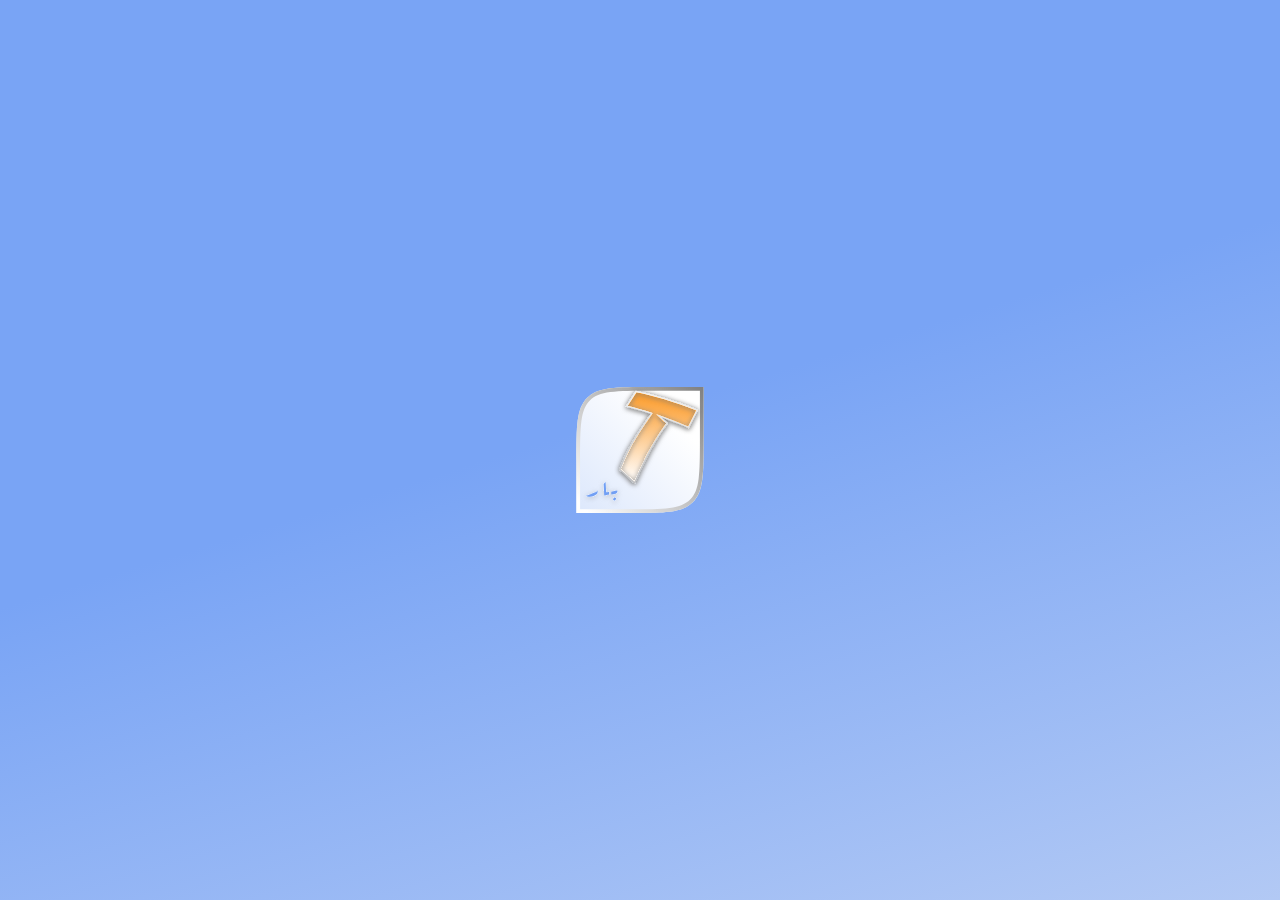
==== commit 50389332: "Merge branch 'main' into style-main(switchValuesMain)" ====
--- a/index.html
+++ b/index.html
@@ -11,15 +11,19 @@
     <link rel="stylesheet" href="css/bootstrap-material-design.min.css">
     <link rel="stylesheet" href="https://cdnjs.cloudflare.com/ajax/libs/animate.css/4.1.1/animate.min.css" />
     <link rel="stylesheet" href="css/styleMain.css">
+    <link rel="icon" href="./dark.png" media="(prefers-color-scheme: dark)">
+    <link rel="icon" href="./light.png" media="(prefers-color-scheme: light)">
 </head>
 
 <body id="accordionExample">
 
     <header id="headerMain">
         <div id="header-top">
+
             <div class="">
                 <div style="display: inline-block; margin: 0;" class="logo-tit-T animate__animated">T
                 </div>
+
                 <span class="logo-tit-Bar">بار</span>
             </div>
 
@@ -83,7 +87,7 @@
     </footer>
 
     <section id="loading-page">
-        <img src="image/logo.png" alt="">
+        <img src="image/logo-loading.svg" alt="">
     </section>
 
     <script src="js/jquery-3.7.1.min.js"></script>
--- a/css/styleMain.css
+++ b/css/styleMain.css
@@ -28,7 +28,7 @@
   top: 0;
   right: 0;
   left: 0;
-  background: linear-gradient(180deg, rgba(113, 159, 244, 0.4431372549) 0%, rgba(189, 209, 248, 0.54) 25%, rgba(239, 239, 239, 0) 80%, #FDFDFD 100%);
+  background: linear-gradient(180deg, #719FF4 0%, rgba(189, 209, 248, 0.54) 49.39%, rgba(239, 239, 239, 0) 100%);
   display: none;
 }
 body #headerMain #header-top {
@@ -39,16 +39,13 @@
   justify-content: space-between;
 }
 body #headerMain #header-top .logo-tit-T {
-  text-shadow: 0px 1px 4px #7C7C7C;
-  color: #FF8C15;
-  font-family: VampiroOne-Regular;
-  -webkit-text-stroke-width: 0.01vh;
-  -webkit-text-stroke-color: #F8F8F8;
-  font-size: 5vh;
+  margin: 0;
 }
 body #headerMain #header-top .logo-tit-Bar {
   font-family: BArabics;
-  color: #206BF5;
+  -webkit-background-clip: text;
+  -webkit-text-fill-color: transparent;
+  background-image: linear-gradient(234deg, #206BF5 22.69%, #81ABF9 88.24%);
 }
 body #headerMain #header-top span {
   color: #414141;
@@ -183,7 +180,7 @@
   margin: 0 auto;
   z-index: 1;
   flex-direction: column;
-  background: linear-gradient(0deg, rgba(113, 159, 244, 0.4431372549) 0%, rgba(189, 209, 248, 0.54) 35%, rgba(239, 239, 239, 0) 100%);
+  background: linear-gradient(0deg, #81A7EE 0%, rgba(189, 209, 248, 0.54) 49.39%, rgba(239, 239, 239, 0) 100%);
   box-shadow: 0px -5px 18.2px 0px rgba(0, 0, 0, 0.05);
 }
 body #footerMain #container {
